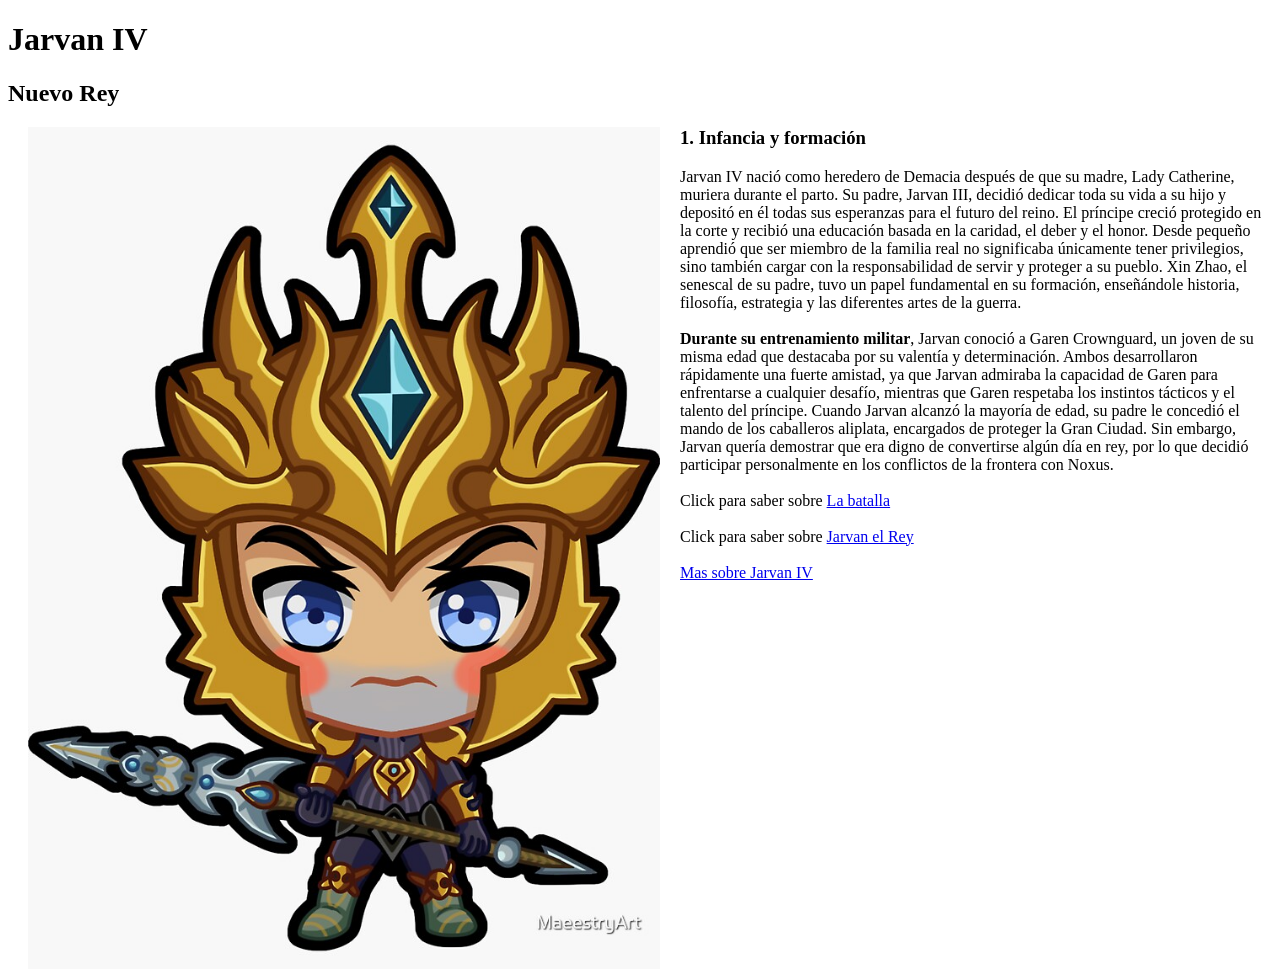
==== 8 - Biografia/infancia.html @ 3a760a99 "Reorganizing the project structure" ====
<!DOCTYPE html>
    <head>
        <Title>Biografia</Title>
    </head>
    <body>
        <h1>Jarvan IV</h1>
        <h2>Nuevo Rey</h2>
        <img src="Imagenes/Imagenes/jarvan infancia.jpg"
        width="50%" alt="infancia"
        align="left"
        hspace="20">
        <p align="justify">
           <h3><strong>1. Infancia y formación</strong></h3>

<p> Jarvan IV nació como heredero de Demacia después de que su madre, Lady Catherine, muriera durante el parto. Su padre, Jarvan III, decidió dedicar toda su vida a su hijo y depositó en él todas sus esperanzas para el futuro del reino. El príncipe creció protegido en la corte y recibió una educación basada en la caridad, el deber y el honor. Desde pequeño aprendió que ser miembro de la familia real no significaba únicamente tener privilegios, sino también cargar con la responsabilidad de servir y proteger a su pueblo. Xin Zhao, el senescal de su padre, tuvo un papel fundamental en su formación, enseñándole historia, filosofía, estrategia y las diferentes artes de la guerra. <br>

<br><strong>Durante su entrenamiento militar</strong>, Jarvan conoció a Garen Crownguard, un joven de su misma edad que destacaba por su valentía y determinación. Ambos desarrollaron rápidamente una fuerte amistad, ya que Jarvan admiraba la capacidad de Garen para enfrentarse a cualquier desafío, mientras que Garen respetaba los instintos tácticos y el talento del príncipe. Cuando Jarvan alcanzó la mayoría de edad, su padre le concedió el mando de los caballeros aliplata, encargados de proteger la Gran Ciudad. Sin embargo, Jarvan quería demostrar que era digno de convertirse algún día en rey, por lo que decidió participar personalmente en los conflictos de la frontera con Noxus.<br>
<br>Click para saber sobre <a href="laBatalla.html" target="_blank">La batalla</a><br>
<br>Click para saber sobre <a href="elReyJarvan.html" target="_blank">Jarvan el Rey</a><br>
<br><a href="https://universe.leagueoflegends.com/es_MX/story/champion/jarvaniv/"target="_blank">Mas sobre Jarvan IV</a></p>
    </body>
</html>
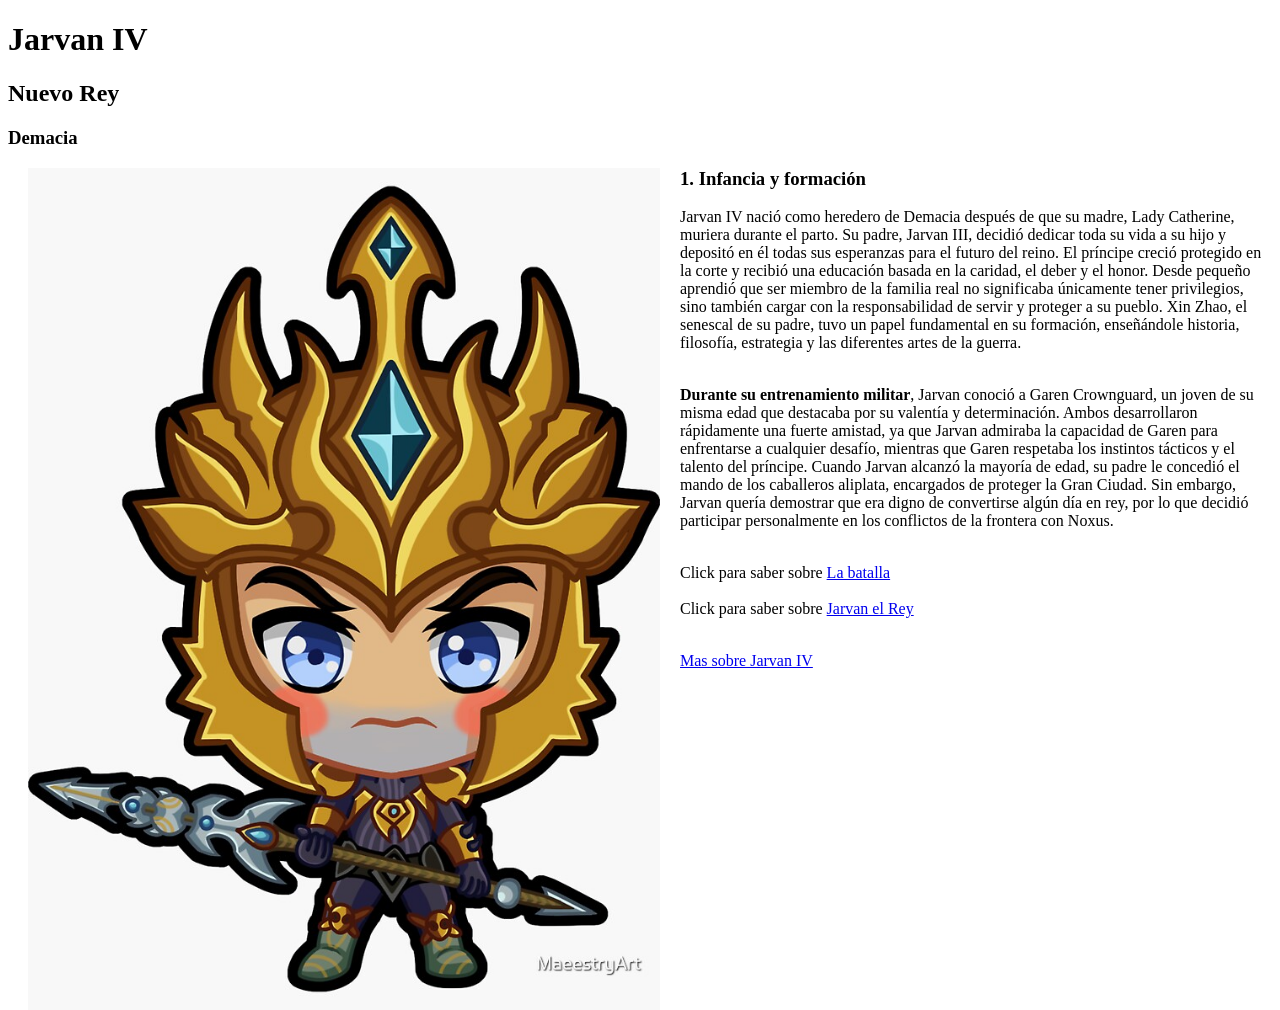
==== commit 0b78d9d3: "Add CSS div, span, class, id, ect" ====
--- a/8 - Biografia/infancia.html
+++ b/8 - Biografia/infancia.html
@@ -1,10 +1,12 @@
 <!DOCTYPE html>
     <head>
         <Title>Biografia</Title>
+        <link rel="stylesheet" href="misEstilos.css">
     </head>
     <body>
         <h1>Jarvan IV</h1>
         <h2>Nuevo Rey</h2>
+        <h3>Demacia</h3>
         <img src="Imagenes/Imagenes/jarvan infancia.jpg"
         width="50%" alt="infancia"
         align="left"
@@ -12,11 +14,15 @@
         <p align="justify">
            <h3><strong>1. Infancia y formación</strong></h3>
 
-<p> Jarvan IV nació como heredero de Demacia después de que su madre, Lady Catherine, muriera durante el parto. Su padre, Jarvan III, decidió dedicar toda su vida a su hijo y depositó en él todas sus esperanzas para el futuro del reino. El príncipe creció protegido en la corte y recibió una educación basada en la caridad, el deber y el honor. Desde pequeño aprendió que ser miembro de la familia real no significaba únicamente tener privilegios, sino también cargar con la responsabilidad de servir y proteger a su pueblo. Xin Zhao, el senescal de su padre, tuvo un papel fundamental en su formación, enseñándole historia, filosofía, estrategia y las diferentes artes de la guerra. <br>
+<div> Jarvan IV nació como heredero de Demacia después de que su madre, Lady Catherine, muriera durante el parto. Su padre, Jarvan III, decidió dedicar toda su vida a su hijo y depositó en él todas sus esperanzas para el futuro del reino. El príncipe creció protegido en la corte y recibió una educación basada en la caridad, el deber y el honor. Desde pequeño aprendió que ser miembro de la familia real no significaba únicamente tener privilegios, sino también cargar con la responsabilidad de servir y proteger a su pueblo. Xin Zhao, el senescal de su padre, tuvo un papel fundamental en su formación, enseñándole historia, filosofía, estrategia y las diferentes artes de la guerra. <br>
 
-<br><strong>Durante su entrenamiento militar</strong>, Jarvan conoció a Garen Crownguard, un joven de su misma edad que destacaba por su valentía y determinación. Ambos desarrollaron rápidamente una fuerte amistad, ya que Jarvan admiraba la capacidad de Garen para enfrentarse a cualquier desafío, mientras que Garen respetaba los instintos tácticos y el talento del príncipe. Cuando Jarvan alcanzó la mayoría de edad, su padre le concedió el mando de los caballeros aliplata, encargados de proteger la Gran Ciudad. Sin embargo, Jarvan quería demostrar que era digno de convertirse algún día en rey, por lo que decidió participar personalmente en los conflictos de la frontera con Noxus.<br>
-<br>Click para saber sobre <a href="laBatalla.html" target="_blank">La batalla</a><br>
-<br>Click para saber sobre <a href="elReyJarvan.html" target="_blank">Jarvan el Rey</a><br>
-<br><a href="https://universe.leagueoflegends.com/es_MX/story/champion/jarvaniv/"target="_blank">Mas sobre Jarvan IV</a></p>
+<br>
+<p class="azulito"><strong>Durante su entrenamiento militar</strong>, Jarvan conoció a Garen Crownguard, un joven de su misma edad que destacaba por su valentía y determinación. Ambos desarrollaron rápidamente una fuerte amistad, ya que Jarvan admiraba la capacidad de Garen para enfrentarse a cualquier desafío, mientras que Garen respetaba los instintos tácticos y el talento del príncipe. Cuando Jarvan alcanzó la mayoría de edad, su padre le concedió el mando de los caballeros aliplata, encargados de proteger la Gran Ciudad. Sin embargo, Jarvan quería demostrar que era digno de convertirse algún día en rey, por lo que decidió participar personalmente en los conflictos de la frontera con Noxus.<br></p>
+<br>
+Click para saber sobre <a href="laBatalla.html" target="_blank">La batalla</a><br>
+<br>
+Click para saber sobre <a href="elReyJarvan.html" target="_blank">Jarvan el Rey</a><br>
+<br>
+<p id="informacion"><a href="https://universe.leagueoflegends.com/es_MX/story/champion/jarvaniv/"target="_blank">Mas sobre Jarvan IV</a></div></p>
     </body>
 </html>
